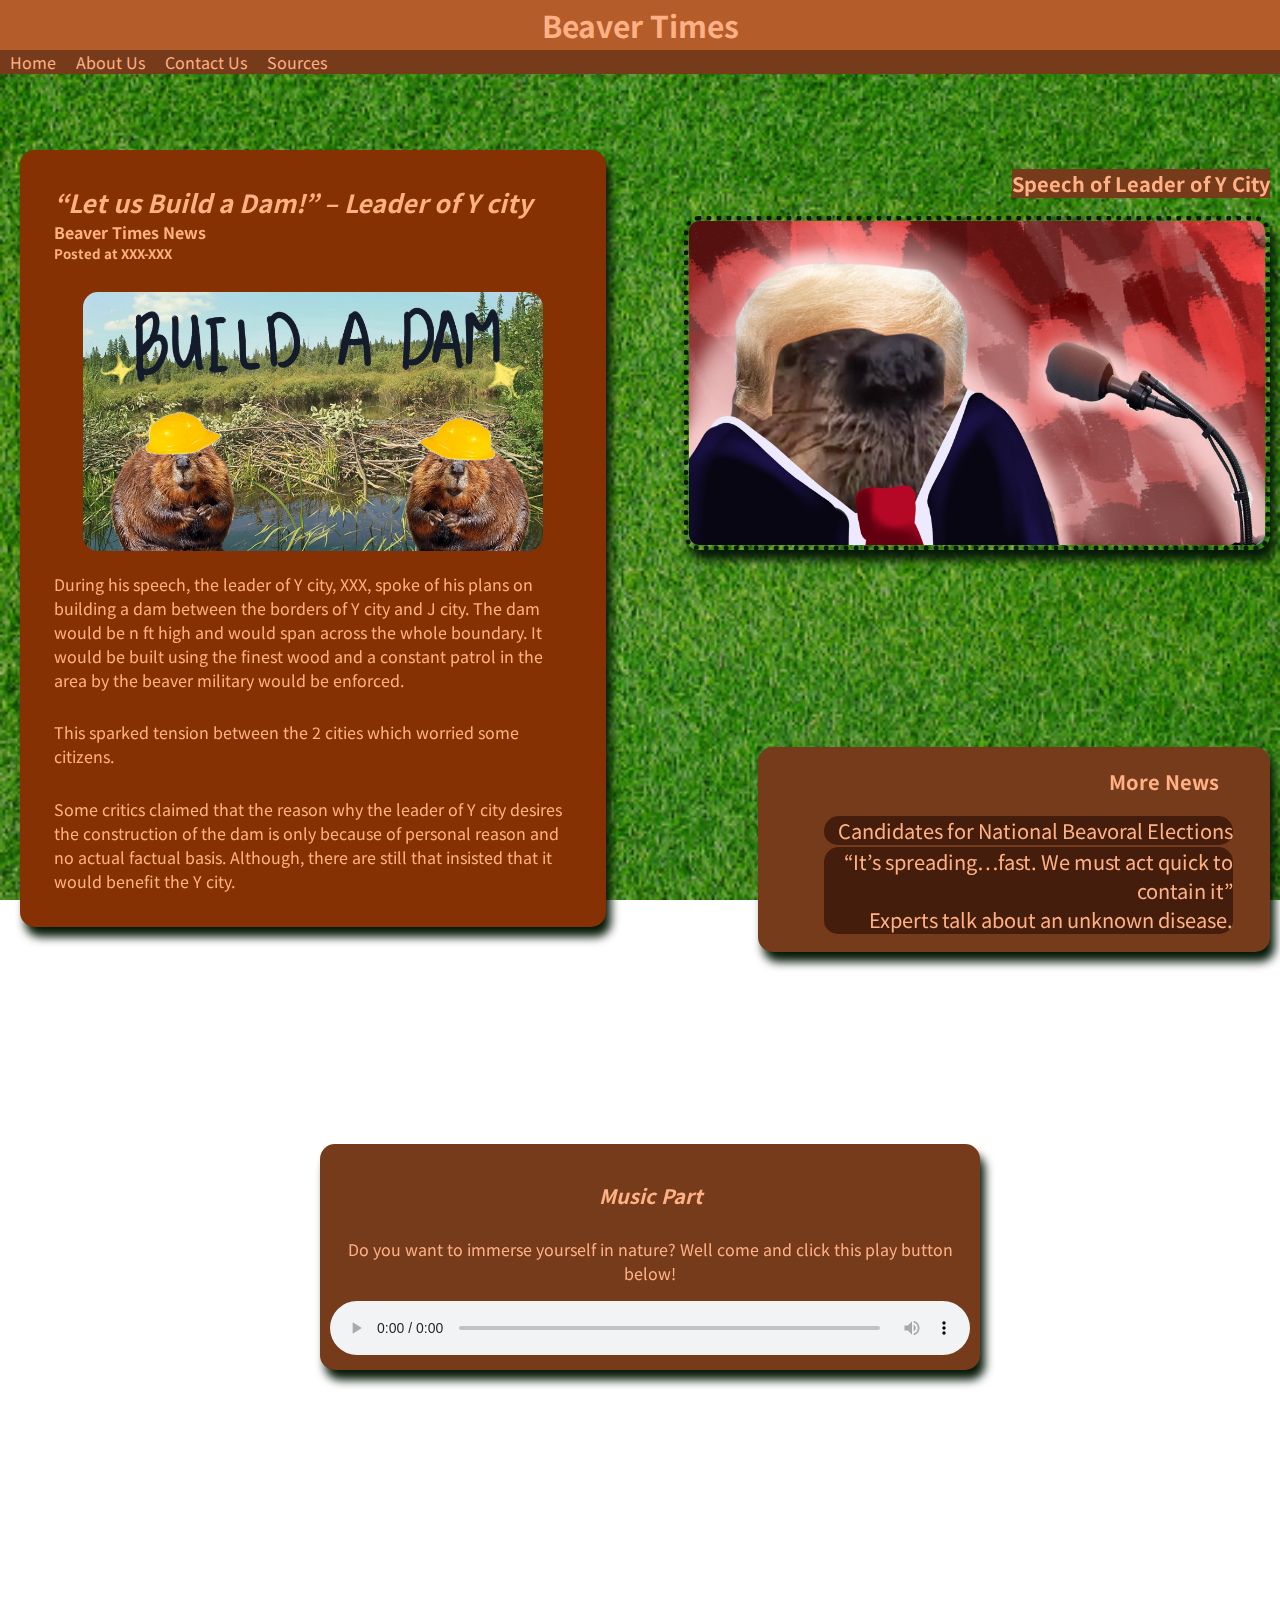
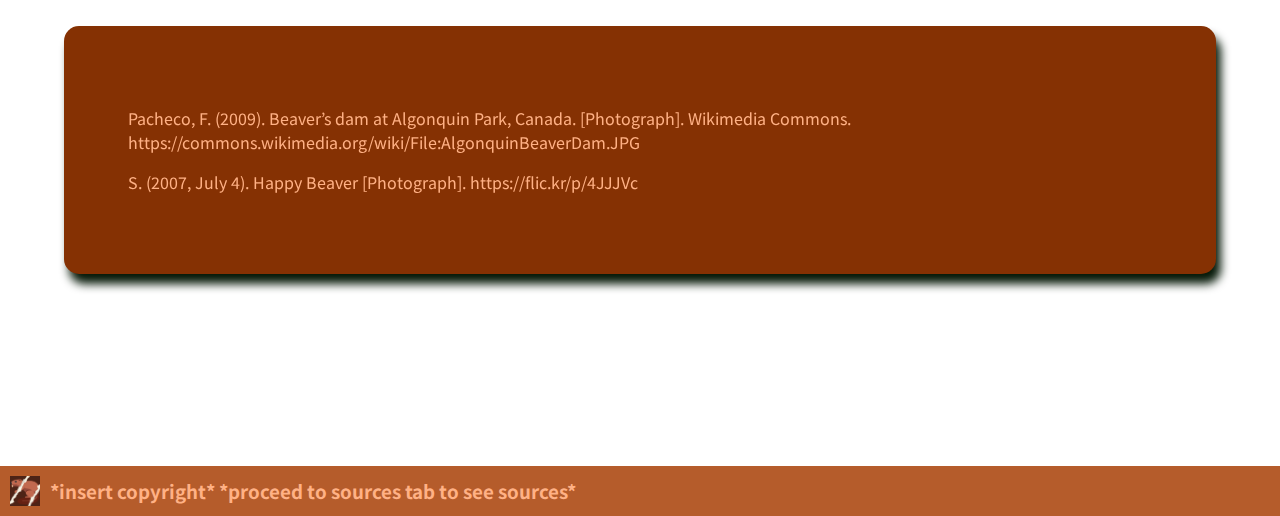
==== htdocs/dam.html @ 0ec869fb "Add files via upload" ====
<!DOCTYPE html>
<html>
	<head>
		<title> Beaver Times: Build a Dam </title>
		<meta charset="UTF-8">
		<meta name = "author" content = "Laurice Lanto"> 
		<meta name = "keywords" content = "news, beaver, latest"> 
		<meta name = "created" content = "23-1-21"> 
		<meta name = "revised" content = "6-2-21">
		<link rel= "stylesheet" href = "../css/Dam.css"> 
		<link rel="preconnect" href="https://fonts.googleapis.com">
		<link rel="preconnect" href="https://fonts.gstatic.com" crossorigin>
		<link href="https://fonts.googleapis.com/css2?family=News+Cycle&family=Noto+Sans+JP:wght@300&display=swap" rel="stylesheet">
		<link rel="icon" type="image/png" href="../images/website-logo.png" >
	</head>
	
	<body>
	<div class="back-container">
			<img class="bg" src="../images/grass-background.jpg">
	</div>
		
		<header> 
			<h1> Beaver Times </h1>
					
				<ul id="navbar">
					<li><a href="../index.html"> Home </a></li>
					<li class="third" onmouseover="this.focus()"><a href="about.html"> About Us </a>
						<ul>
							<li><a href="https://twitter.com/BBCEarth" target="_blank"><img src="../images/twitter-logo.png"></a></li>
							<li><a href="https://www.youtube.com/c/bbcearth" target="_blank"><img src="../images/youtube-logo.png"></a></li>	
							<li><a href="https://www.facebook.com/bbcearth" target="_blank"><img src="../images/facebook-logo.png"></a></li>
						</ul>
					</li>
					<li><a href="https://forms.gle/21R3cmLDznRaQdMu8" target="_blank"> Contact Us </a></li>
					<li><a href="sources.html"> Sources </a></li>
				</ul>
		</header>
		
		<div class="filler1"> </div>
		
		<article>
			<h2> “Let us Build a Dam!” – Leader of Y city </h2>
			<h4> Beaver Times News </h4>
			<h5> Posted at XXX-XXX </h5>
			
			<img class="header-image" src="../images/beaver-dam.JPG" title="Image taken from the Building Site.">
			
			<p> During his speech, the leader of Y city, XXX, spoke of his plans on building a dam between the borders of Y city and J city. The dam would be n ft high and would span across the whole boundary. It would be built using the finest wood and a constant patrol in the area by the beaver military would be enforced. 
			</p>
			
			<p>This sparked tension between the 2 cities which worried some citizens. 
			</p>
			
			<p>Some critics claimed that the reason why the leader of Y city desires the construction of the dam is only because of personal reason and no actual factual basis. Although, there are still that insisted that it would benefit the Y city. 
			</p>
			
		</article>
		
		<aside>
			<h3> <span>Speech of Leader of Y City</span> </h3>
			<img src="../images/speech-beaver.jpg"> 
		</aside>
		
		<aside class="side-news">
			<h3> More News </h3>
				<ul>
					<li class="list-side"><a href="elections.html"> Candidates for National Beavoral Elections</a></li>
					<li class="list-side"><a href="covid.html"> “It’s spreading…fast. We must act quick to contain it”<br> Experts talk about an unknown disease. </a></li>
				</ul>
		</aside>
		
		<div class="music"> 
			<h4> Music Part </h4>
			<p> Do you want to immerse yourself in nature? Well come and click this play button below! </p>
			
			<audio controls autoplay loop>
				<source src ="../mmfiles/background music.mp3" type="audio/mpeg"> 
			</audio>
		</div>
		
		<div class="sources">
			<p> Pacheco, F. (2009). Beaver’s dam at Algonquin Park, Canada. [Photograph]. Wikimedia Commons. https://commons.wikimedia.org/wiki/File:AlgonquinBeaverDam.JPG</p>
			<p> S. (2007, July 4). Happy Beaver [Photograph]. https://flic.kr/p/4JJJVc</p> 
		</div>
		
		<footer>
			<img src="../images/website-logo.png"> 
			<h3> *insert copyright* *proceed to sources tab to see sources* </h3>
		</footer>
	</body>
</html>
---- css/Dam.css ----
body{
	font-family: 'Noto Sans JP', sans-serif;
	color: #ffb185;
	margin: 0px;
}

article:hover, .side-news:hover, .music:hover, .sources:hover{
	-webkit-transition-duration: 2s;
	transition-duration: 2s;
			  
	-webkit-transition-property: background-color;
	transition-property: background-color;
	
	background-color: #4a270e;
}

.back-container{
	position: fixed;
	height: 100%;
	width: 100%;
	background-color: #4a270e;
	z-index: -100;
}

.bg{
	width: 100%;
	height: 100%;
	opacity: 0.8;
}

header{
	position: fixed;
	top: 0px;
	left: 0px;
	width: 100%;
	height: 50px;
	background-color: #b55c2b;
	text-align: center;
	z-index: 1000;
	
}

header > h1{
	position: relative;
	margin: 0px;
	font-size: 30px;
	vertical-align: center;
	line-height: 50px;
}

header > h1{
	position: relative;
	margin: 0px;
	font-size: 30px;
	vertical-align: center;
	line-height: 50px;
}

header ul {
	list-style-type: none;
	margin: 0;
	padding: 0;
	background-color: #753b1b;
	overflow: hidden;
}
	
header li{
	float: left;
	margin: 0px 10px;
}

.third > ul {
	margin-left: 50px;
}

.third > ul {	
	display:none;
	position:absolute;
	border-radius: 15px;
}

header > ul > .third:hover {
	border:none;
} 

header > ul>  li> ul {
	padding: 5px;
	border: 5px dotted #071a09;
}

header > ul > li > ul > li > a > img {
	width: 50px;
	margin: 5px;
}

header > ul > li > ul > li > a:hover > img{
	transition: transform 0.5s;
	-webkit-transform: scale(1.5, 1.5);
	transform: scale(1.5, 1.5);
}

.third:hover > ul {
	display:block;
}

a{
	color: #ffb185;
	text-decoration: none;
}

a:hover{
	background-color: #45260a;
}

header > ul > li > ul > li > a:hover{
	background-color: #753b1b;
}

.filler1{
	width: 100%;
	height: 150px;
}

article {
	float: left;
	background-color: #853103;
	width: 45%;
	margin: 0% 20px 10% 20px;
	padding: 5px;
	border-radius: 15px;
	box-shadow: 5px 10px 10px #071a09;
}

article > h2 {
	margin: 5% 5% 0% 5%;
	font-style: italic;
	font-size: 25px;
}

article > h4 {
	margin: 0px;
	margin-left: 5%;
}

article > h5 {
	margin: 0px;
	margin-bottom: 5%;
	margin-left: 5%;	
}

article > p {
	margin-left: 5%;
	margin-right: 5%;
	margin-bottom: 5%;
}


article > img {
	width: 50%;
	margin-left: 25%;
	margin-right: 25%;
	border-radius: 15px;
}

article > img:hover {
	transition: transform 0.5s;
	-webkit-transform: scale(1.1, 1.1);
	transform: scale(1.1, 1.1);
}

article > a {
	display: block;
	width: 100%;
	text-align: center;
}

.header-image{
	width: 80%;
	margin: 0% 10%;
	border-radius: 15px;
}

.music{
	clear: both;
	background-color: #753b1b;
	padding: 10px;
	position: relative;
	width: 50%;
	margin: 0% 25% 0% 25%;
	text-align: center;
	border-radius: 15px;
	box-shadow: 5px 10px 10px #071a09;
}

.music > h4 {
	font-size: 20px;
	font-style: italic;
}

.music > audio {
	width: 100%;
}

footer {
	clear: both;
	position: relative;
	bottom: 0px;
	left: 0px;
	width: 100%;
	height: 50px;
	background-color: #b55c2b;
	margin: 15% 0% 0% 0%;
}

footer > img{
	width: 30px;
	margin: 10px;
	float: left;
}

footer > h3 {
	vertical-align: middle;
	line-height: 50px;
}

aside {
	text-align: right;
	float: right;
	margin: 0% 10px 15% 0px;
	width: 50%;
}

span{
	background-color: #753b1b;
	font-size: 20px;
}

aside > img {
	width: 90%;
	border-radius: 15px;
	box-shadow: 5px 10px 10px #071a09;
	border: 5px dotted #071a09;
}

.side-news{
	background-color: #753b1b;
	width: 40%;
	box-shadow: 5px 10px 10px #071a09;
	border-radius: 15px;
	padding: 0px;
}

.side-news > h3, ul {
	margin-right: 10%;
	margin-left: 5%;
}

.side-news > h3 {
	padding: 0px;
	font-size: 20px;
}

.side-news > ul {
	list-style-type: none;
	width: 80%;
}

.side-news > ul > li {
	background-color: #451d0c;
	border-bottom: 2px solid #753b1b;
	border-radius: 15px;
}

.list-side > a {
	width: 100%;
	font-size: 20px;
	display: block;
}

.sources {
	background-color: #853103;
	width: 80%;
	margin-top: 20%;
	margin-left: 5%;
	overflow-x: auto;
	padding: 5%;
	border-radius: 15px;
	box-shadow: 5px 10px 10px #071a09;
}
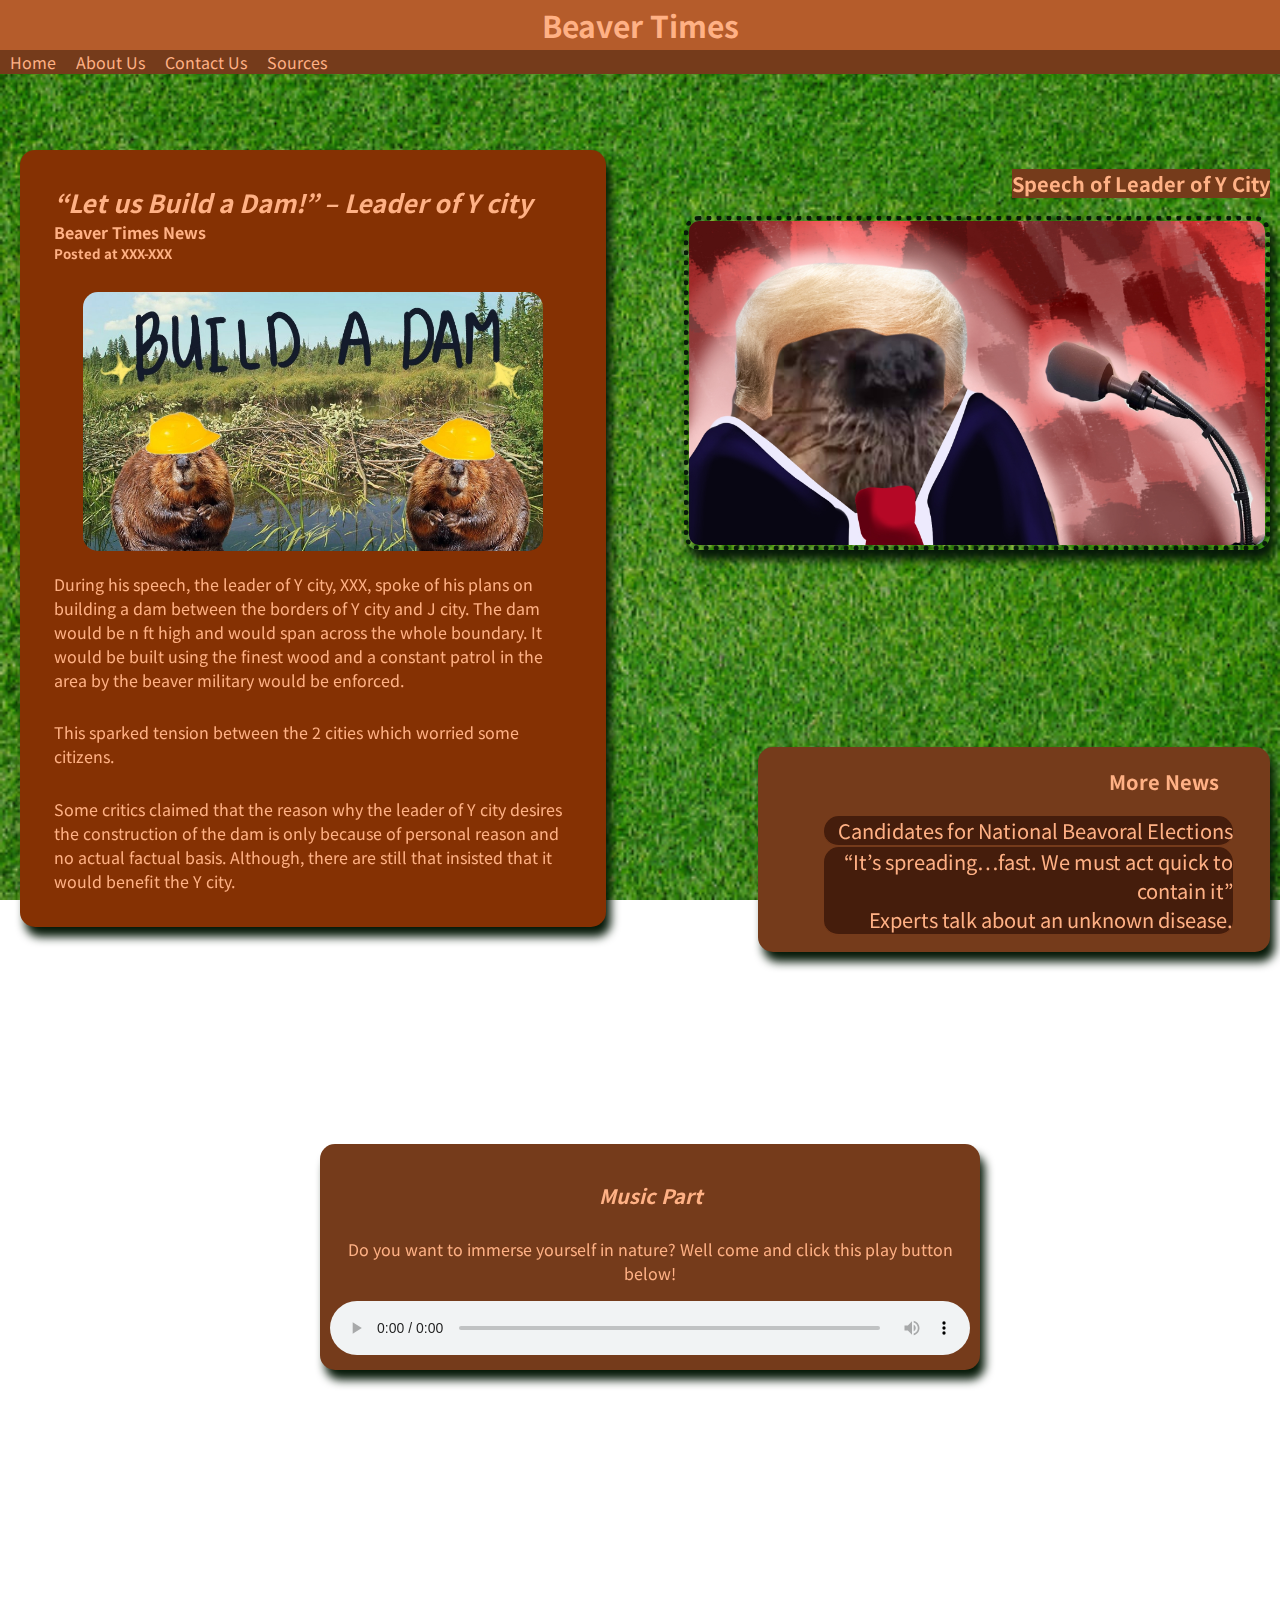
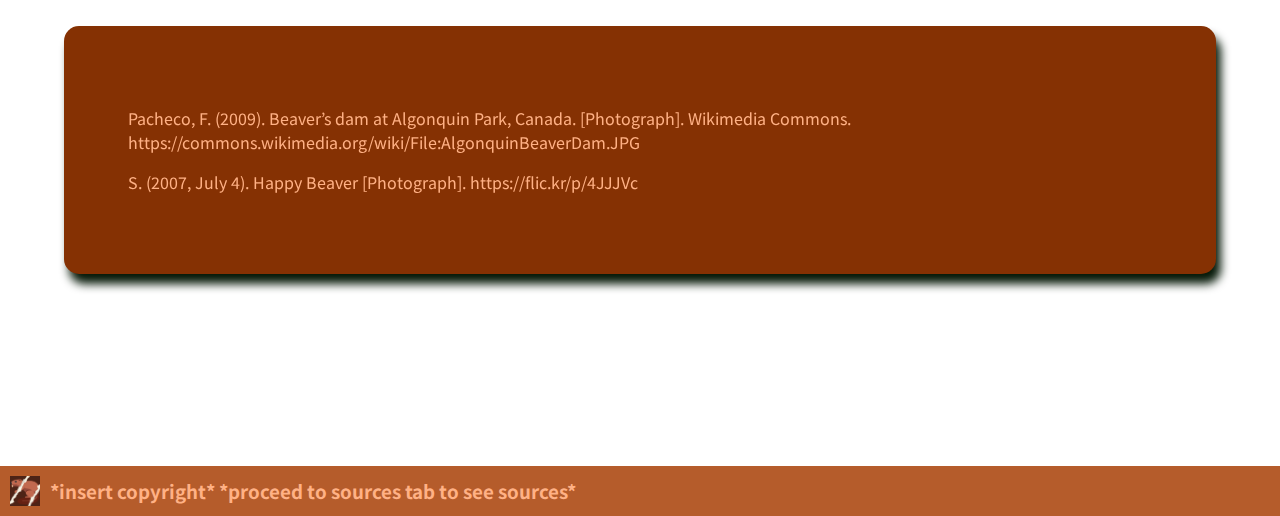
==== commit 741fd090: "Update dam.html" ====
--- a/htdocs/dam.html
+++ b/htdocs/dam.html
@@ -43,7 +43,7 @@
 			<h4> Beaver Times News </h4>
 			<h5> Posted at XXX-XXX </h5>
 			
-			<img class="header-image" src="../images/beaver-dam.JPG" title="Image taken from the Building Site.">
+			<img class="header-image" src="../images/beaver-dam.jpg" title="Image taken from the Building Site.">
 			
 			<p> During his speech, the leader of Y city, XXX, spoke of his plans on building a dam between the borders of Y city and J city. The dam would be n ft high and would span across the whole boundary. It would be built using the finest wood and a constant patrol in the area by the beaver military would be enforced. 
 			</p>
@@ -88,4 +88,4 @@
 			<h3> *insert copyright* *proceed to sources tab to see sources* </h3>
 		</footer>
 	</body>
-</html>+</html>
